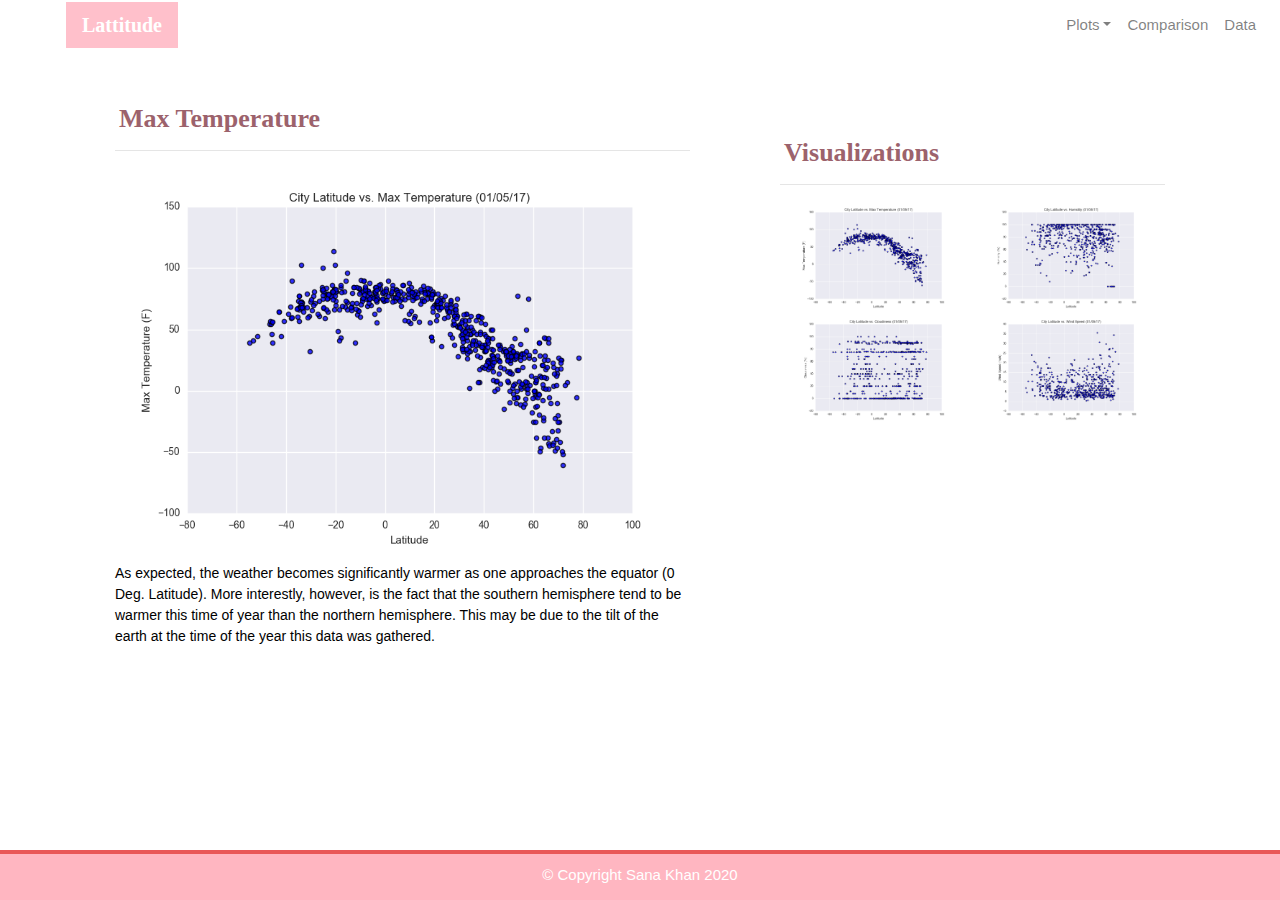
==== visualizations-1.html @ 64095091 "Updated file structure" ====
<!DOCTYPE html>
<html lang="en-us">
  <head>
​
    <meta charset="UTF-8">
    <meta name="viewport" content="width=device-width, initial-scale=1">
    <meta http-equiv="X-UA-Compatible" content="ie=edge">
​
    <title>Bootstrap Visualization Dashboard</title>
​
	<link rel="stylesheet" href="https://maxcdn.bootstrapcdn.com/bootstrap/4.0.0/css/bootstrap.min.css" integrity="sha384-Gn5384xqQ1aoWXA+058RXPxPg6fy4IWvTNh0E263XmFcJlSAwiGgFAW/dAiS6JXm" crossorigin="anonymous">
    
	<link rel="stylesheet" type="text/css" href="style.css">
​
  </head>
​
  <body>
    <!-- Starting navbar -->
	<div class="navigation">
	  <nav class="navbar fixed-top navbar-expand-lg navbar-light">
        <a class="navbar-brand" href="index.html">Lattitude</a>
        <button class="navbar-toggler border" type="button" data-toggle="collapse" data-target="#navbarNavDropdown" aria-controls="navbarNavDropdown" aria-expanded="false" aria-label="Toggle navigation">
          <span class="navbar-toggler-icon"></span>
        </button>
​
        <!-- Creating nav links, forms, and other content for toggling -->
        <div class="collapse navbar-collapse" id="navbarNavDropdown">
          <ul class="navbar-nav ml-auto">
            <li class="nav-item dropdown">
              <a href="#" class="nav-link dropdown-toggle" data-toggle="dropdown" id="navbarDropdownMenuLink" role="button" aria-haspopup="true" aria-expanded="false">Plots</a>
              <div class="dropdown-menu" aria-labelledby="navbarDropdownMenuLink">
                <a class="dropdown-item" href="visualizations-1.html">Max Temperature</a>
                <a class="dropdown-item" href="visualizations-2.html">Humidity</a>
                <a class="dropdown-item" href="visualizations-3.html">Cloudiness</a>
                <a class="dropdown-item" href="visualizations-4.html">Wind Speed</a>
              </div>
            </li>
            <li class="nav-item">
            <a class="nav-link" href="comparisons.html">Comparison</a>
			</li>
            <li class="nav-item">
			  <a class="nav-link" href="data.html">Data</a>
			</li>
          </ul>
        </div>
      </nav>
	</div>
    <!-- End navbar -->
​
    <!-- Starting container -->
    <div class="container">
      <section class="row">
        <div class="col-lg-7 col-md-12">
          <div class="description-content">
            <h1 class="description-header">Max Temperature</h1>
            <hr>
            <img src="WebVisualizations/Images/Fig1.png" alt="Latitude vs. Max Temperature">
            <p>As expected, the weather becomes significantly warmer as one approaches the equator (0 Deg. Latitude). More interestly, however, is the fact that the southern hemisphere tend to be warmer this time of year than the northern hemisphere. This may be due to the tilt of the earth at the time of the year this data was gathered.</p>
          </div>
        </div>
        <div class="col-lg-5 col-md-12">
​
          <!-- Create visualizations imageNav Area -->
          <section id="imageNav-area">
            <div class="imageNav-content">
              <h2 class="imageNav-header">Visualizations</h2>
              <hr />
              <div class="container">
			    <div class="row">
				  <div class="col-6">
                    <a href="visualizations-1.html">
				      <img src="WebVisualizations/Images/Fig1.png" alt="Latitude vs. Max Temperature", title="Latitude vs. Max Temperature" class="imageNav-photo">
				    </a>
				  </div>
				  <div class="col-6">
                    <a href="visualizations-2.html">
                                    <img src="WebVisualizations/Images/Fig2.png" alt="Latitude vs. Humidity", title="Latitude vs. Humidity" class="imageNav-photo">
			        </a>
				  </div>
				  <div class="col-6">
                    <a href="visualizations-3.html">
				      <img src="WebVisualizations/Images/Fig3.png" alt="Latitude vs. Cloudiness", title="Latitude vs. Cloudiness", class="imageNav-photo">
				    </a>
				  </div>
				  <div class="col-6">
                    <a href="visualizations-4.html">
				      <img src="WebVisualizations/Images/Fig4.png" alt="Latitude vs. Wind Speed", title="Latitude vs. Wind Speed", class="imageNav-photo">
				    </a>
				  </div>
                </div>
			  </div>
            </div>
          </section>
          <!-- End imageNav Area -->
​
        </div>
      </section>
    </div>
    <!-- End container -->
​
    <!-- Starting footer -->
    <footer>
      <div class="footer">&copy; Copyright Sana Khan 2020</div>
    </footer>
    <!-- End footer -->

        <!-- jQuery, Popper.js, Bootstrap JS -->
    <script src="https://code.jquery.com/jquery-3.2.1.slim.min.js" integrity="sha384-KJ3o2DKtIkvYIK3UENzmM7KCkRr/rE9/Qpg6aAZGJwFDMVNA/GpGFF93hXpG5KkN" crossorigin="anonymous"></script>
    <script src="https://cdnjs.cloudflare.com/ajax/libs/popper.js/1.12.9/umd/popper.min.js" integrity="sha384-ApNbgh9B+Y1QKtv3Rn7W3mgPxhU9K/ScQsAP7hUibX39j7fakFPskvXusvfa0b4Q" crossorigin="anonymous"></script>
    <script src="https://maxcdn.bootstrapcdn.com/bootstrap/4.0.0/js/bootstrap.min.js" integrity="sha384-JZR6Spejh4U02d8jOt6vLEHfe/JQGiRRSQQxSfFWpi1MquVdAyjUar5+76PVCmYl" crossorigin="anonymous"></script>
  </body>
​
</html>
---- style.css ----
style.css


body{
    background-color: #EDEDED; 
}

.navbar{
    max-height: 50px; 
	background-color: white; 
    font-size: 15px; 
}

.navigation .navbar-brand{
	color: white; 
	margin-left: 50px; 
	padding: inherit; 
	font-weight: bold; 
	background-color: pink;
	font-family: Georgia, Times, "Times New Roman", serif;
}

.dropdown-item{
    color: hotpink; 
}

.dropdown-menu .dropdown-item:hover, .dropdown-menu .dropdown-item:active{
    background-color:#adc7c4; 
}

.nav-link:hover{
    background-color:#adc7c4;
}


/* Media Queries */
@media (max-width: 991.98px){
.navbar-expand-lg{
	background-color: #38ab87;
}
.navbar{
    max-height: none; 
    padding: inherit;
}
.navbar div{
    margin: inherit; 
    background-color: white;  
}
.navbar-brand{
    padding: 10px; 
}

button{
    margin-left: auto; 
}

button:focus {
    outline: 1px dotted;
}
}

.description-content {
	margin-top: 30px;
	margin-bottom: 60px;
	padding: 10px 30px 5px;
	color: black;
	background-color: white;
}

.imageNav-content {
	margin-top: 40px;
	margin-bottom: 20px;
	padding: 10px 30px 40px;
	color: black;
	background-color: white;
}
.description-header, .imageNav-header {
	padding-top: 15px; 
	padding-left: 4px;
	color: rgb(156, 98, 108);
	font-size: 26px;
	font-weight: bold;
	font-family: Georgia, Times, "Times New Roman", serif;
}

img{
	width: 100%;
	height: 100%;
}

.description-image {
	float: left;
	width: 60%;
	height: 60%;
}

p{
	color: 414wd4a;
	font-size: 14px;
	font-family: Arial, Helvetica, sans-serif;
}


.active, .imageNav-photo:hover{
    border-color:#38ab87;
    border-style: solid; 
}

.footer{
	background-color: lightpink; 
    border-top-style: solid; 
    border-top-width: 4px; 
    border-top-color: #e95858;
    color: white; 
    min-height: 50px; 
    font-family: Arial, Helvetica, sans-serif;
    font-size: 15px; 
    text-align: center; 
    position: fixed;
    padding-top: 10px; 
	width: 100%;
	left: 0;
	bottom: 0;
}
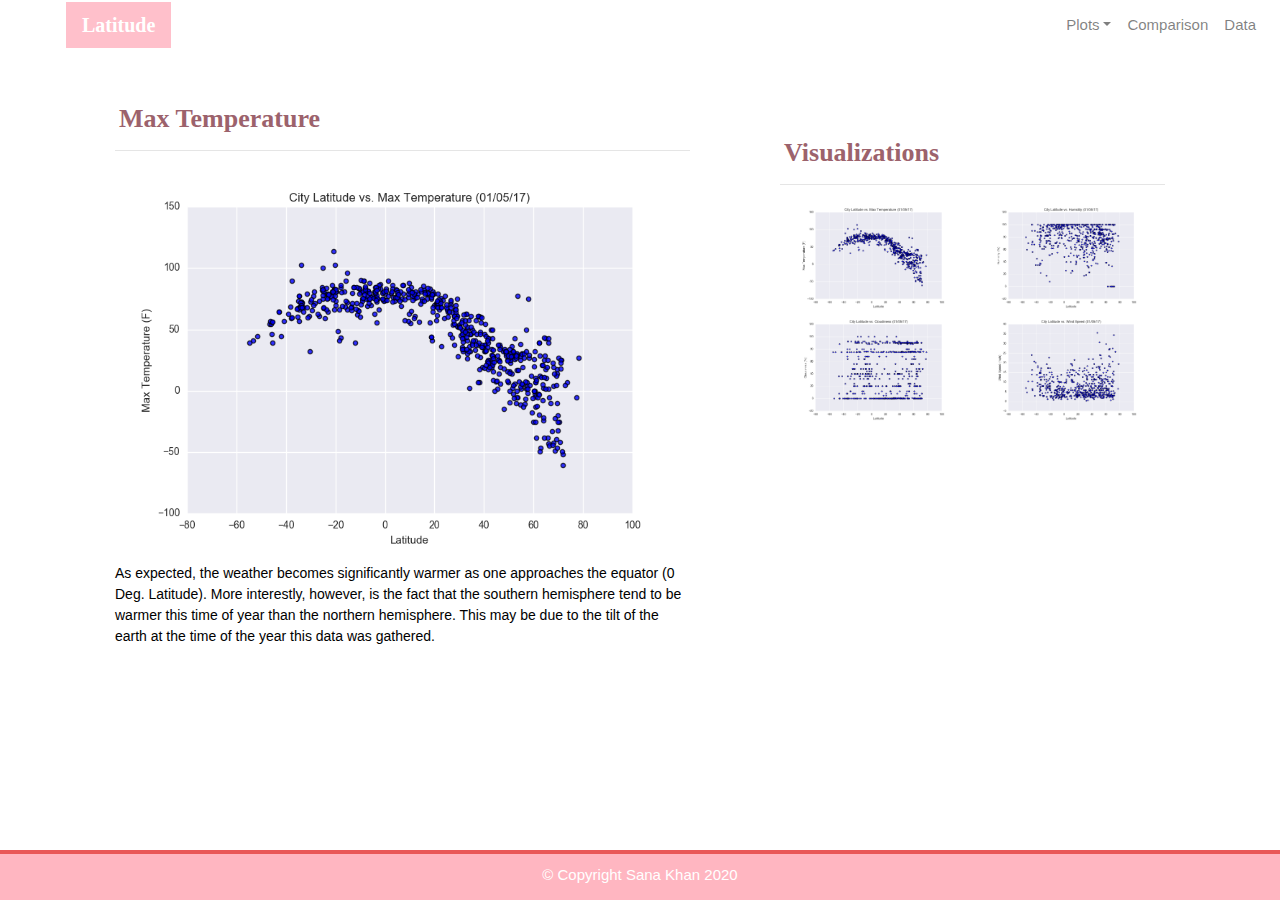
==== commit b8a337c5: "Updated commit" ====
--- a/visualizations-1.html
+++ b/visualizations-1.html
@@ -18,7 +18,7 @@
     <!-- Starting navbar -->
 	<div class="navigation">
 	  <nav class="navbar fixed-top navbar-expand-lg navbar-light">
-        <a class="navbar-brand" href="index.html">Lattitude</a>
+        <a class="navbar-brand" href="index.html">Latitude</a>
         <button class="navbar-toggler border" type="button" data-toggle="collapse" data-target="#navbarNavDropdown" aria-controls="navbarNavDropdown" aria-expanded="false" aria-label="Toggle navigation">
           <span class="navbar-toggler-icon"></span>
         </button>
